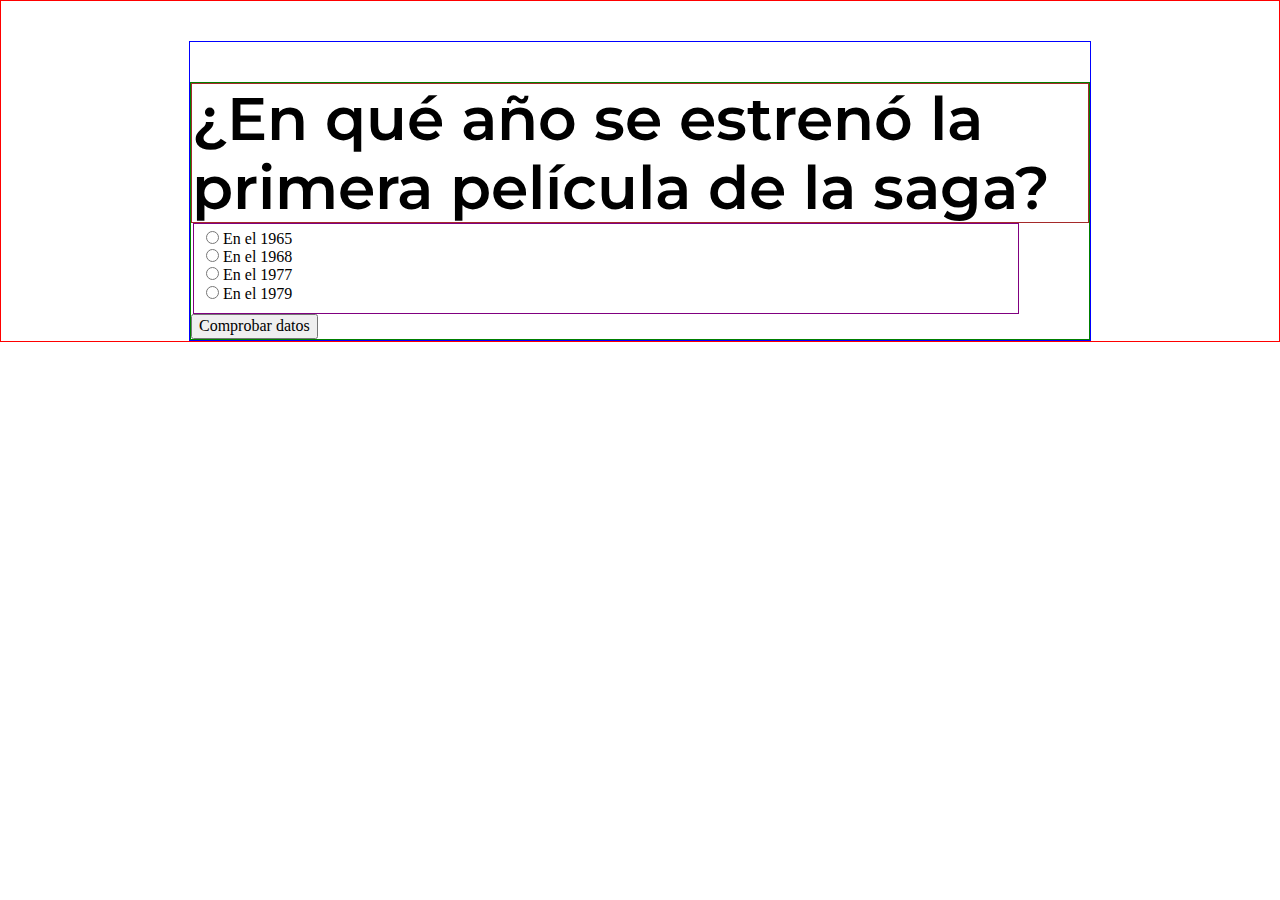
==== pages/quiz-1.html @ d8469318 "add structure" ====
<!DOCTYPE html>
<html lang="es">
<head>
    <meta charset="UTF-8">
    <meta http-equiv="X-UA-Compatible" content="IE=edge">
    <meta name="viewport" content="width=device-width, initial-scale=1.0">
    <link rel="preconnect" href="https://fonts.googleapis.com">
    <link rel="preconnect" href="https://fonts.gstatic.com" crossorigin>
    <link href="https://fonts.googleapis.com/css2?family=Montserrat:wght@700&display=swap" rel="stylesheet">
    <link rel="stylesheet" href="../styles/style-quiz.css">
    <link rel="stylesheet" href="../styles/normalize.css">
    <script defer src="../scripts/quiz1.js"></script>

    <title>Quiz1</title>

</head>

<body>
    <div class="body-container">

        <form>

            <legend class="first-question">¿En qué año se estrenó la primera película de la saga?</legend>

            <fieldset class="input-container">

                <div class="container-option1">

                    <input type="radio" class="radiobtn" id="option1" name="año" value="1965">                
                    <label for="option1">En el 1965</label> 

                </div>         

                <div class="container-option2">

                    <input type="radio" class="radiobtn" id="option2" name="año" value="1968" >
                    <label for="option2">En el 1968</label> 

                </div>

                <div class="container-option3">
                    <input type="radio" class="radiobtn" id="option3" name="año" value="1977">
                    <label for="option3">En el 1977</label>
                </div>

                <div class="container-option4">
                    <input type="radio" class="radiobtn" id="option4" name="año" value="1979">
                    <label for="option4">En el 1979</label>
                </div>
  

            </fieldset>

            <button id= "comprobar"class="comprobar" type="submit"> 
                Comprobar datos
            </button>     
        
        
        </form>

    
        <button id= "buttom-next1" class="buttom-next1" href="quiz-2.html" >Siguiente</button>
           
        
    

    </div>
</body>
</html>
---- styles/style-quiz.css ----
body{
	border: 1px solid red;
	display:flex;
	justify-content: center;
}

.body-container{
	margin-top: 40px;
	padding-top: 40px;
	border: 1px solid blue;
	width: 900px;

}

/* Título */

form{
	border: 1px solid green;	
}

legend{
	border: 1px solid brown;
	font-weight: 600;
    font-family: 'Montserrat', sans-serif;
	font-size: 60px;

}

/* Contenedor respuestas */

fieldset{
	border: 1px solid purple;
	width: 800px;


}

.buttom-next1{
	display:none;
}
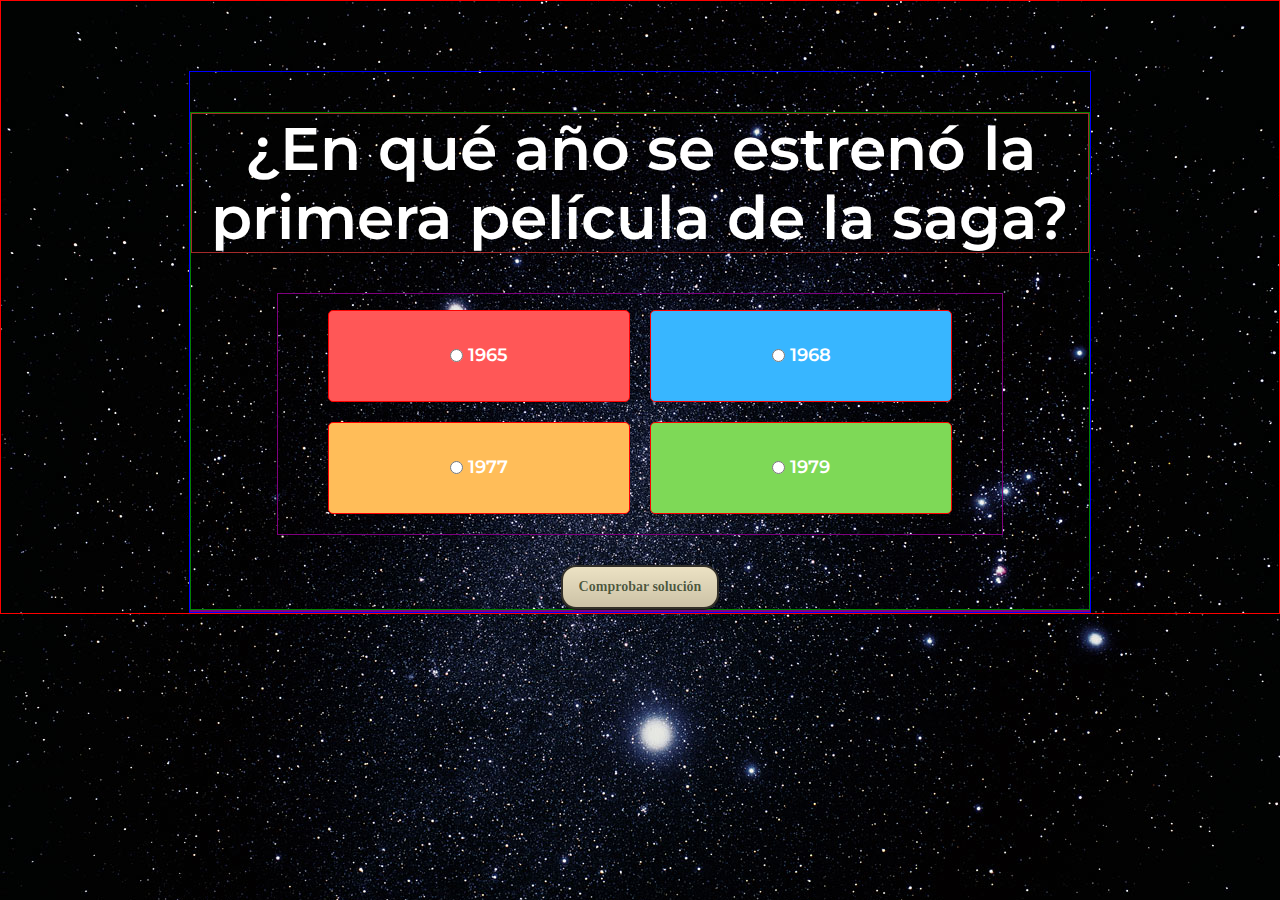
==== commit b9becf01: "Add script quiz" ====
--- a/pages/quiz-1.html
+++ b/pages/quiz-1.html
@@ -27,40 +27,41 @@
                 <div class="container-option1">
 
                     <input type="radio" class="radiobtn" id="option1" name="año" value="1965">                
-                    <label for="option1">En el 1965</label> 
+                    <label for="option1">1965</label> 
 
                 </div>         
 
                 <div class="container-option2">
 
                     <input type="radio" class="radiobtn" id="option2" name="año" value="1968" >
-                    <label for="option2">En el 1968</label> 
+                    <label for="option2">1968</label> 
 
                 </div>
 
                 <div class="container-option3">
                     <input type="radio" class="radiobtn" id="option3" name="año" value="1977">
-                    <label for="option3">En el 1977</label>
+                    <label for="option3">1977</label>
                 </div>
 
                 <div class="container-option4">
                     <input type="radio" class="radiobtn" id="option4" name="año" value="1979">
-                    <label for="option4">En el 1979</label>
+                    <label for="option4">1979</label>
                 </div>
   
 
             </fieldset>
 
             <button id= "comprobar"class="comprobar" type="submit"> 
-                Comprobar datos
+                Comprobar solución
             </button>     
         
         
         </form>
 
     
-        <button id= "buttom-next1" class="buttom-next1" href="quiz-2.html" >Siguiente</button>
-           
+        <div class="buttom-next1-container">
+        <a id= "buttom-next1" class="buttom-next1" onclick href="quiz-2.html" >Siguiente</a>
+        </div>   
         
     
 
--- a/styles/style-quiz.css
+++ b/styles/style-quiz.css
@@ -1,22 +1,31 @@
 
 body{
-	border: 1px solid red;
+	border: 1px solid red;	
 	display:flex;
 	justify-content: center;
+	background-image: url("../assets/images/fondo-estrellas.jpg");
+	background-repeat: no-repeat;
+  	background-attachment: fixed;
+  	background-size: cover;
+	color:white;
 }
 
 .body-container{
-	margin-top: 40px;
+	margin-top: 70px;
 	padding-top: 40px;
 	border: 1px solid blue;
 	width: 900px;
+	
 
 }
 
 /* Título */
 
 form{
-	border: 1px solid green;	
+	border: 1px solid green;
+	display:flex;
+	flex-direction: column;
+	align-items: center;	
 }
 
 legend{
@@ -24,15 +33,140 @@
 	font-weight: 600;
     font-family: 'Montserrat', sans-serif;
 	font-size: 60px;
+	text-align: center;
+
 
 }
 
 /* Contenedor respuestas */
 
 fieldset{
+	margin-top: 40px;
+	margin-bottom: 30px;
 	border: 1px solid purple;
-	width: 800px;
+	width: 700px;
+	display: flex;
+	flex-wrap: wrap;
+	justify-content: center;
+	
 
+
+}
+
+.container-option1 {
+	border: 1px solid red;
+	margin:10px;
+	width: 300px;
+	height: 90px;
+	display: flex;
+	justify-content: center;
+	align-items: center;
+	font-weight: 600;
+    font-family: 'Montserrat', sans-serif;
+	font-size: 18px;
+
+	background-color: #FF5757;
+	border-radius:5px ;
+	
+	
+
+}
+
+.radiobtn{
+	margin-right: 5px;
+}
+
+.container-option2 {
+	border: 1px solid red;
+	margin:10px;
+	width: 300px;
+	height: 90px;
+	display: flex;
+	justify-content: center;
+	align-items: center;
+	font-weight: 600;
+    font-family: 'Montserrat', sans-serif;
+	font-size: 18px;
+
+	background-color: #38B6FF;
+	border-radius:5px ;
+
+}
+
+.container-option3 {
+	border: 1px solid red;
+	margin:10px;
+	width: 300px;
+	height: 90px;
+	display: flex;
+	justify-content: center;
+	align-items: center;
+	font-weight: 600;
+    font-family: 'Montserrat', sans-serif;
+	font-size: 18px;
+
+	background-color: #FFBD59;
+	border-radius: 5px;
+}
+
+.container-option4 {
+	border: 1px solid red;
+	margin:10px;
+	width: 300px;
+	height: 90px;
+	display: flex;
+	justify-content: center;
+	align-items: center;
+	font-weight: 600;
+    font-family: 'Montserrat', sans-serif;
+	font-size: 18px;
+
+	background-color: #7ED957;
+	border-radius: 5px;
+}
+
+/* Botón comprobar soluciones */
+
+.comprobar {
+	box-shadow: 0px 1px 0px 0px #1c1b18;
+	background:linear-gradient(to bottom, #eae0c2 5%, #ccc2a6 100%);
+	background-color:#eae0c2;
+	border-radius:15px;
+	border:2px solid #333029;
+	display:inline-block;
+	cursor:pointer;
+	color:#505739;
+	font-family:Trebuchet MS;
+	font-size:14px;
+	font-weight:bold;
+	padding:12px 16px;
+	text-decoration:none;
+	text-shadow:0px 0px 0px #ffffff;
+}
+.comprobar:hover {
+	background:linear-gradient(to bottom, #ccc2a6 5%, #eae0c2 100%);
+	background-color:#ccc2a6;
+}
+.comprobar:active {
+	position:relative;
+	top:1px;
+}
+
+.buttom-next1-container{
+	border: 1px solid purple;
+	display: flex;
+	justify-content: center;
+	text-align: center;
+}
+
+a{
+	border: 1px solid red;
+	text-decoration: none;
+	color:white;
+	font-family: 'Montserrat', sans-serif;
+	font-size: 14px;
+	color:#F7F701;
+	text-align: center;
 
 }
 
